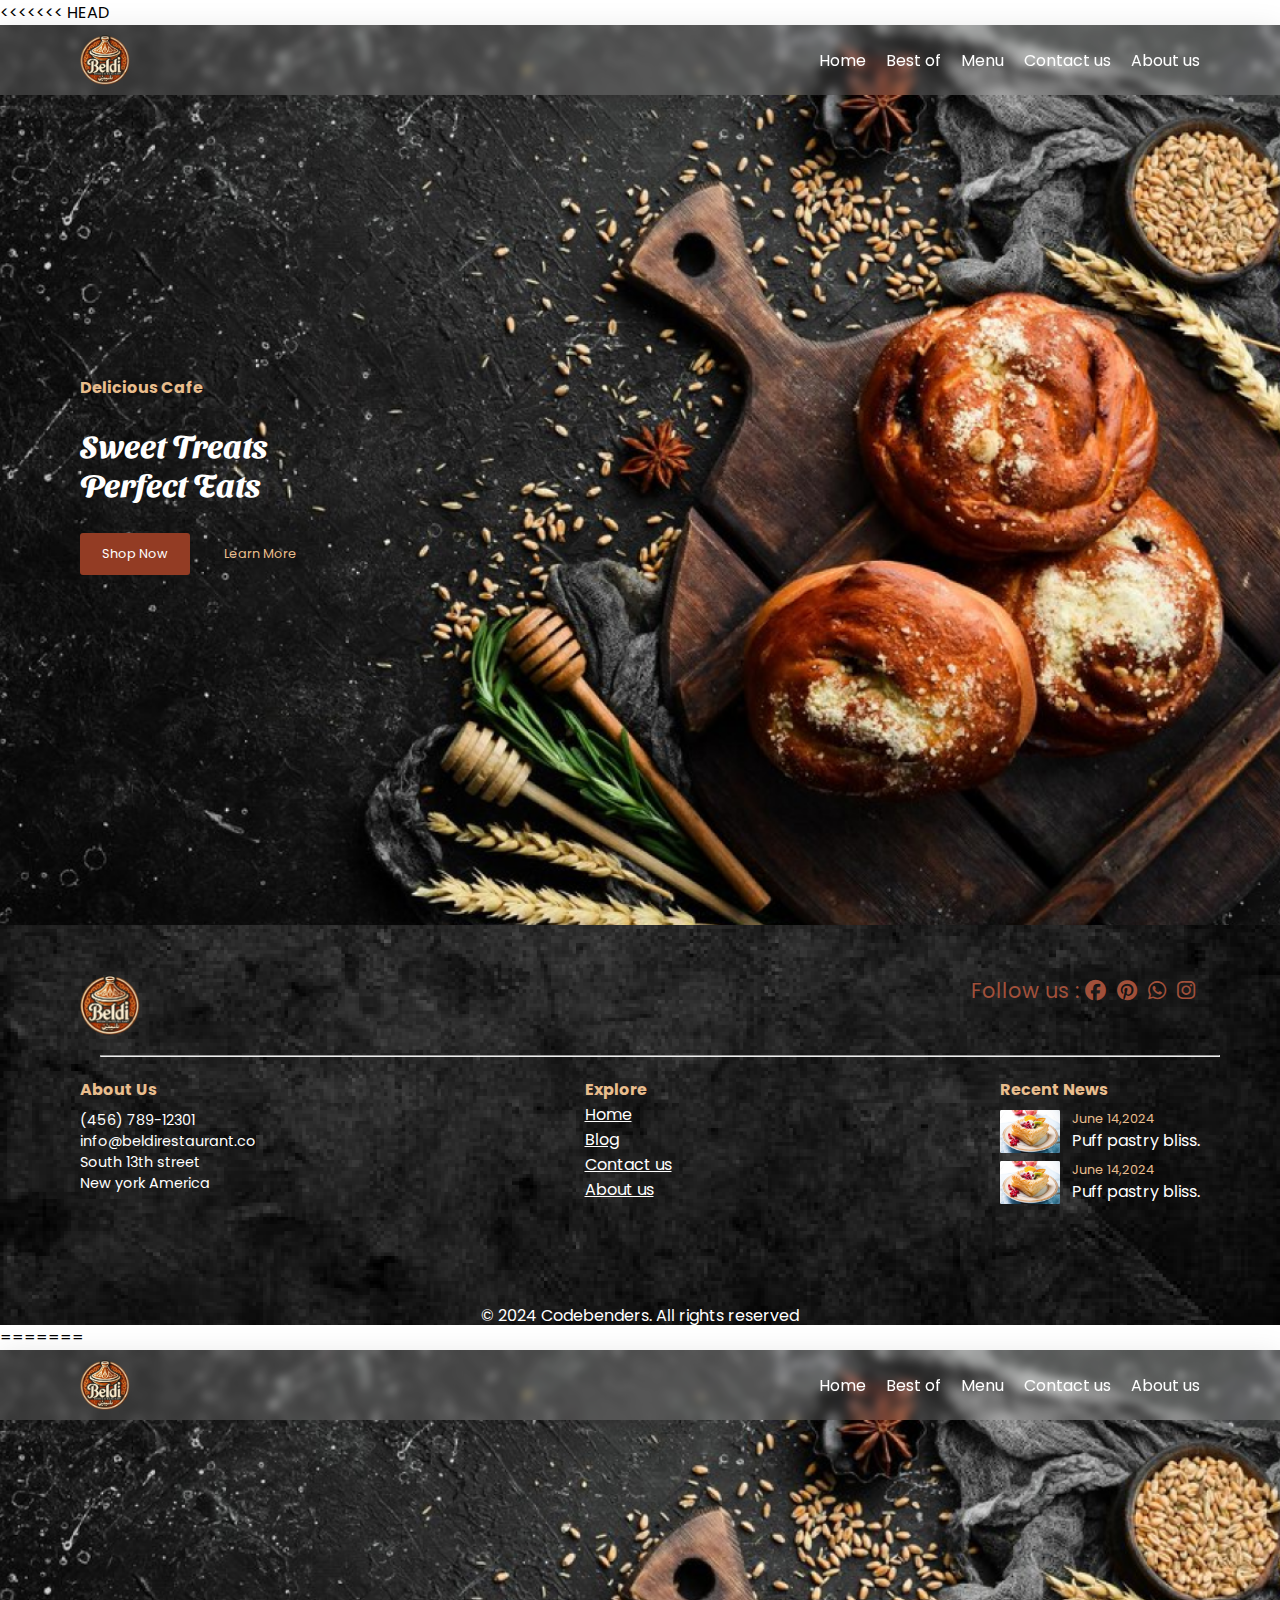
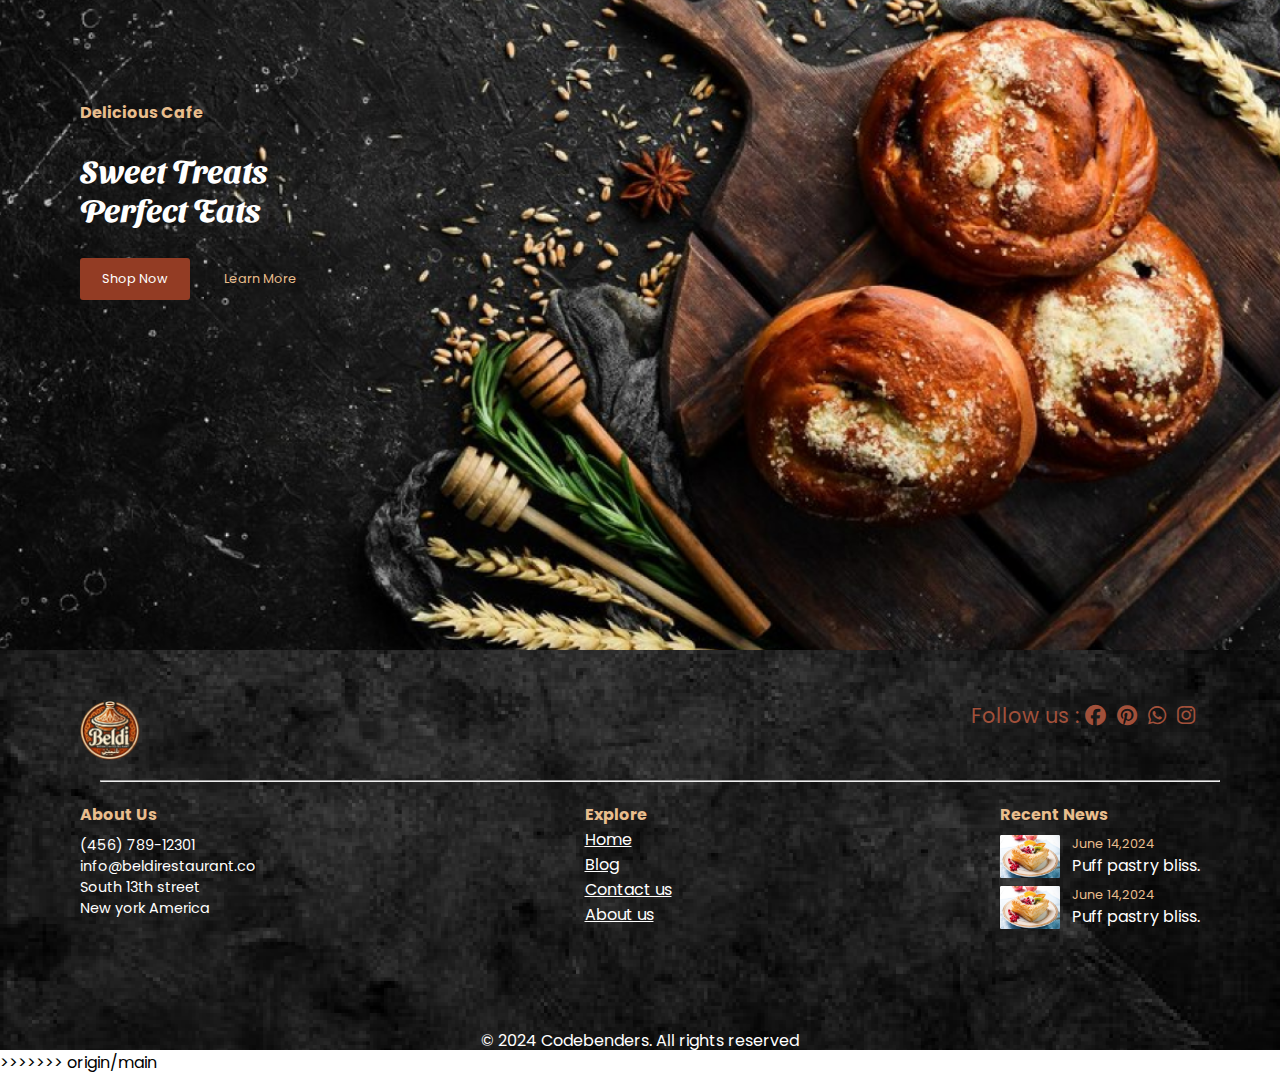
==== index.html @ 25aba408 "the beta version" ====
<<<<<<< HEAD
<!DOCTYPE html>
<html lang="en">
<head>
    <meta charset="UTF-8">
    <meta name="viewport" content="width=device-width, initial-scale=1.0">
    <title>Document</title>
    <link rel="stylesheet" href="css/style.css">
    <link rel="stylesheet" href="https://cdnjs.cloudflare.com/ajax/libs/font-awesome/6.6.0/css/all.min.css">
</head>
<body>
    <nav>
        <img class="logo" src="img/Logo.png" alt="">
        <div class="menu-links">
            <a href="index.html">Home</a>
            <a href="best_of.html">Best of</a>
            <a href="menu.html">Menu</a>
            <a href="#">Contact us</a>
            <a href="#">About us</a>
        </div>
    </nav>
    <!-- Start header nav & hero -->

    <header class="hero-section">
        <h3>Delicious Cafe</h3>
        <br>
        <h1>Sweet Treats<br> Perfect Eats</h1>
        <div>
            <button>Shop Now</button>
            <span>Learn More</span>
        </div>
    </header> 

    <!-- Start Footer -->

    <footer>
        <div class="logo-and-social-icons">
            <img src="img/Logo.png" alt="Logo">
            <div class="social-icons">
                <span>Follow us : </span>
                <span>
                    <i class="fa-brands fa-facebook"></i>
                    <i class="fa-brands fa-pinterest"></i>
                    <i class="fa-brands fa-whatsapp"></i>
                    <i class="fa-brands fa-instagram"></i>
                </span>
            </div>
        </div>
        <hr>
        <div class="Links-and-recent-posts">
            <div class="about-us">
                <h4>About Us</h4>
                <p>(456) 789-12301</p>
                <p>info@beldirestaurant.co</p>
                <p>South 13th street</p>
                <p>New york America</p>
            </div>
            <div class="explore">
                <h4>Explore</h4>
                <a href="index.html">Home</a>
                <a href="">Blog</a>
                <a href="">Contact us</a>
                <a href="">About us</a>
                <a href=""></a>
            </div>
            <div class="recent-news">
                <h4>Recent News</h4>
                <div class="recent-content">
                    <div class="single-recent">
                        <img src="img/Plate-1.png" alt="Plate">
                        <span>
                            <p class="">June 14,2024</p>
                            <p>Puff pastry bliss.</p>
                        </span>
                    </div>
                    <div class="single-recent">
                        <img src="img/Plate-1.png" alt="Plate">
                        <span>
                            <p class="">June 14,2024</p>
                            <p>Puff pastry bliss.</p>
                        </span>
                    </div>
                </div>
            </div>
        </div>
        <div class="copyright">
            <p>© 2024 Codebenders. All rights reserved</p>
        </div>
    </footer>

</body>
=======
<!DOCTYPE html>
<html lang="en">
<head>
    <meta charset="UTF-8">
    <meta name="viewport" content="width=device-width, initial-scale=1.0">
    <title>Document</title>
    <link rel="stylesheet" href="css/style.css">
    <link rel="stylesheet" href="https://cdnjs.cloudflare.com/ajax/libs/font-awesome/6.6.0/css/all.min.css">
</head>
<body>
    <nav>
        <img class="logo" src="img/Logo.png" alt="">
        <div class="menu-links">
            <a href="index.html">Home</a>
            <a href="best_of.html">Best of</a>
            <a href="menu.html">Menu</a>
            <a href="#">Contact us</a>
            <a href="#">About us</a>
        </div>
    </nav>
    <!-- Start header nav & hero -->

    <header class="hero-section">
        <h3>Delicious Cafe</h3>
        <br>
        <h1>Sweet Treats<br> Perfect Eats</h1>
        <div>
            <button>Shop Now</button>
            <span>Learn More</span>
        </div>
    </header> 

    <!-- Start Footer -->

    <footer>
        <div class="logo-and-social-icons">
            <img src="img/Logo.png" alt="Logo">
            <div class="social-icons">
                <span>Follow us : </span>
                <span>
                    <i class="fa-brands fa-facebook"></i>
                    <i class="fa-brands fa-pinterest"></i>
                    <i class="fa-brands fa-whatsapp"></i>
                    <i class="fa-brands fa-instagram"></i>
                </span>
            </div>
        </div>
        <hr>
        <div class="Links-and-recent-posts">
            <div class="about-us">
                <h4>About Us</h4>
                <p>(456) 789-12301</p>
                <p>info@beldirestaurant.co</p>
                <p>South 13th street</p>
                <p>New york America</p>
            </div>
            <div class="explore">
                <h4>Explore</h4>
                <a href="index.html">Home</a>
                <a href="">Blog</a>
                <a href="">Contact us</a>
                <a href="">About us</a>
                <a href=""></a>
            </div>
            <div class="recent-news">
                <h4>Recent News</h4>
                <div class="recent-content">
                    <div class="single-recent">
                        <img src="img/Plate-1.png" alt="Plate">
                        <span>
                            <p class="">June 14,2024</p>
                            <p>Puff pastry bliss.</p>
                        </span>
                    </div>
                    <div class="single-recent">
                        <img src="img/Plate-1.png" alt="Plate">
                        <span>
                            <p class="">June 14,2024</p>
                            <p>Puff pastry bliss.</p>
                        </span>
                    </div>
                </div>
            </div>
        </div>
        <div class="copyright">
            <p>© 2024 Codebenders. All rights reserved</p>
        </div>
    </footer>

</body>
>>>>>>> origin/main
</html>
---- css/style.css ----
@import url('https://fonts.googleapis.com/css2?family=Poppins:ital,wght@0,100;0,200;0,300;0,400;0,500;0,600;0,700;0,800;0,900;1,100;1,200;1,300;1,400;1,500;1,600;1,700;1,800;1,900&display=swap');
@import url('https://fonts.googleapis.com/css2?family=Poppins:ital,wght@0,100;0,200;0,300;0,400;0,500;0,600;0,700;0,800;0,900;1,100;1,200;1,300;1,400;1,500;1,600;1,700;1,800;1,900&family=Sansita+Swashed:wght@300..900&display=swap');
*{
    margin: 0px;
    padding: 0px;
    box-sizing: border-box;
    font-family: "Poppins", sans-serif;
    font-size: 16px;
    scroll-behavior: smooth;
}
/* Start the header  */
nav{
    padding: 10px 80px;
    display: flex;
    justify-content: space-between;
    align-items: center;
    position: fixed;
    background: rgba(255, 255, 255, 0.14);
    box-shadow: 0 4px 30px rgba(0, 0, 0, 0.1);
    backdrop-filter: blur(5px);
    -webkit-backdrop-filter: blur(5px);
    width: 100%;
}
nav img{
    width: 50px;    
}
nav a{
    color: white;
    text-decoration: none;
    margin-left: 1em;
}
nav a:hover{
    color: #933C24;
}
header{
    display: flex;
    flex-direction: column;
    justify-content: center;
    background-image: url('../img/banner.png');
    height: 100vh;
    background-repeat: no-repeat;
    background-size: cover;
    background-position: center center  ;
    color:white;
    padding:0px 80px;
}
header h3{
    color: #E9BD8C;
    width: 100%;
    font-size: 2em;
}
header h1{
    width: 100%;
    font-family: "Sansita Swashed", system-ui;
    font-size:5em;
}
header div{
    margin-top: 30px;
    display: inline-block;
}
header div button{
    background-color: #933C24;
    border-radius: 3px;
    color: white;
    border: none;
    padding: 12px 22px;
    margin-right: 30px;
    cursor:pointer;
}
header div span {
    color:#E9BD8C;
    cursor: pointer;
}
header div button:hover{
    background-color: #a1503a;
    transform: scale(1.3);
    transition: 1s;
}
/* End the header  */

/* start top prodcut section */

.main-top-product{
    padding: 100px 80px;
    text-align: center;
    
}
.main-top-product h1{
    font-family: "Sansita Swashed", system-ui;
    font-size: 60px;
    height: 300px;
}
.top-product{
    width: 100%;
    display: grid;
    grid-template-columns: repeat(3,1fr);
    
}
.single-product{
    background-image: url(../img/frame.png);
    background-position: center;
    background-size: cover;
    background-repeat: no-repeat;
    border-radius: 8px;
    color: white;
    padding: 26px 26px;
    
}
.info{
    height: 100%;
    display: flex;
    align-items: flex-end;
}
.single-product img {
    width: 60%;
    height: 70%;
    
}
.single-product .price{
    display: flex;
    
    bottom: 8;
    justify-content: space-between;
}
.single-product .food-name{
    margin-top: 16px;
    display: flex;
    justify-content: space-between;
    bottom: 0;
}
.food-name button{
    border: none;
    padding: 4px 8px;
    background: #933C24;
    color: white;
    cursor: pointer;
}
/* End top product section */

/* Start menu section */
.menu-section{
    padding: 100px 80px;
    text-align: center;
    display: flex;
    flex-direction: column;
    justify-content: center;
    align-items: center;
}
.menu-section h1{
    font-family: "Sansita Swashed", system-ui;
    font-size: 60px;
    margin:30px 0px;
}
.menu-tabs span{
    margin-left: 16px;
    font-size: 1em;
}
.menu-tabs span {
    font-weight: 600;
    color: #5D5D5D;
}
.menu-tabs .active{
    border-bottom: #933C24 solid;
    cursor: pointer;
}
.menu-tabs span:nth-child(1) ~ span{
    cursor: not-allowed;
}
.menu-content{
    margin:60px 0px;
    display: grid;
    grid-template-columns: repeat(3,1fr);
    gap: 10px;
}
.single-product-item{
    width: calc(89%/3);

}
/* End menu section */
/* start order discount */
.main-order-discount{
    background-image: url(../img/order_banner.png);
    height: 400px;
    width: 100%;
    background-position: center;
    background-repeat: no-repeat;
    background-size: cover;
    margin-bottom: 100px;
    padding: 100px;
    color:white;
    display: flex;
    text-align: center;
    flex-direction: column;
    justify-content: center;
    align-items: center;
}
.main-order-discount p{
    font-size: 42px;
    font-family: "Sansita Swashed", system-ui;
    color:#933C24;
}
.main-order-discount span{
    margin:20px 0px;
    color:#5D5D5D;
    width: 250px;
    text-align: inherit;
}
.main-order-discount button{
    border: none;
    padding:20px 30px;
    background-color: #933C24;
    border-radius: 10px;
    color: white;
    cursor: pointer;
}
/* end order discount */
/* start contact us section */
.main-contact{
    padding: 100px 80px;
    display: flex;
    flex-direction: column;
    justify-content: center;
    align-items: center;
}
.main-contact h1{
    font-size: 48px;
}
.main-contact p{
    width: 600px;
    text-align: center;
    margin: 20px 0px;
}
form *{
    display: block;
    margin-top: 10px;
    width: 100%
}
input , textarea{
    width: 400px;
    border-radius: 8px;
    padding: 10px;
    background-color: #D9D9D9;
    border: none;
}
.submit{
    padding: 14px 20px;
    border-radius: 8px;
    border: none;
    cursor: pointer;
    background-color: #933C24;
    color: white;
}
.submit:hover{
    background-color: #a1503a;
}
/* end contact us section */

/* start main about us */

.main-about{
    padding: 100px 80px;
    text-align: center;
}
.cards{
    margin:100px 0px ;
    width: 100%;
    display: grid;
    flex-wrap: wrap;
    grid-template-columns: repeat(3 , 1fr);
    grid-template-rows: 1fr;
    gap: 10px;
}
.card{
    background-color: #D9D9D9;
    position: relative;
    border-radius: 10px;
    padding: 30px 30px;
    padding-top: 70px;
}
.card img{
    position: absolute;
    top: -59px;
    right: calc(100%/3);
}
.card p{
    text-align: center;
    /* margin-top: ; */
}


/* end main about us */

/* start Footer */

footer{
    padding: 50px 80px;
    background-image: url(../img/footer.png);
    background-size: cover;
    height: 400px;
    width: 100%;
    color:#a1503a;
}
.logo-and-social-icons{
    width: 100%;
    display: flex;
    justify-content: space-between;

}
.social-icons span{
    font-size: 1.3em;
}
.social-icons i{
    font-size: 1em;
    margin-right: 5px;
}
footer img {
    width: 60px;
    align-content: center;
}
footer hr {
    margin:20px;
    width: 100%;
    
}
.Links-and-recent-posts{
    color:#E9BD8D;
    display: flex;
    justify-content: space-between;
    margin-top: 18px !important;
}
.about-us p{
    color: white;
    font-size: 0.9em;
}
.about-us h4{
    font-weight:700;
}
.about-us h4 +p {
    margin-top: 8px;
}
.explore a{
    display: block;
    color: white;
}
.single-recent{
    margin-top: 8px;
    display: flex;
    width: 200px;
    justify-content: space-between;
}
.single-recent p{
    font-size: 0.8em;
}
.single-recent p +p{
    font-size: 1em;
    color: white;
}
.copyright{
    width: 100%;
    display: flex;
    justify-content: center;
    margin-top: 99px;
    color:white;
}
/* End Footer */

/* start media querie */
@media (max-width:673px ) {
    nav{
        padding: 10px 0px;
        width: 100%;
        overflow: hidden;
        flex-flow: column wrap;
        justify-content: center;
        align-content: center;
        
    }
    nav a{
        display: flex;
        flex-flow: column wrap;
        justify-content: center;
    }
    header h3{
        font-size: 1em;
    }
    header h1{
        font-size: 3em;
    }
    footer{
        height: 100%;
    }
    .logo-and-social-icons{
        flex-flow: row wrap;
        justify-content: center;
        align-content: space-between;
    }
    .Links-and-recent-posts{
        flex-flow: row wrap;
        align-content: center;
    }
}
@media (max-width:1400px) {
    header h3{
        font-size: 1em;
    }
    header h1{
        font-size: 2em;
    }
    header button{
        font-size: 0.8em;
    }
    header span{
        font-size: 0.8em;
    }
    .food-name p{
        font-size: 0.8em;
    }
    .food-name button{
        font-size: 0.7em;
    }
    
}
/* start media qeury for top prodcut */



/* end media qeury for top prodcut */
---- css/style.css ----
@import url('https://fonts.googleapis.com/css2?family=Poppins:ital,wght@0,100;0,200;0,300;0,400;0,500;0,600;0,700;0,800;0,900;1,100;1,200;1,300;1,400;1,500;1,600;1,700;1,800;1,900&display=swap');
@import url('https://fonts.googleapis.com/css2?family=Poppins:ital,wght@0,100;0,200;0,300;0,400;0,500;0,600;0,700;0,800;0,900;1,100;1,200;1,300;1,400;1,500;1,600;1,700;1,800;1,900&family=Sansita+Swashed:wght@300..900&display=swap');
*{
    margin: 0px;
    padding: 0px;
    box-sizing: border-box;
    font-family: "Poppins", sans-serif;
    font-size: 16px;
    scroll-behavior: smooth;
}
/* Start the header  */
nav{
    padding: 10px 80px;
    display: flex;
    justify-content: space-between;
    align-items: center;
    position: fixed;
    background: rgba(255, 255, 255, 0.14);
    box-shadow: 0 4px 30px rgba(0, 0, 0, 0.1);
    backdrop-filter: blur(5px);
    -webkit-backdrop-filter: blur(5px);
    width: 100%;
}
nav img{
    width: 50px;    
}
nav a{
    color: white;
    text-decoration: none;
    margin-left: 1em;
}
nav a:hover{
    color: #933C24;
}
header{
    display: flex;
    flex-direction: column;
    justify-content: center;
    background-image: url('../img/banner.png');
    height: 100vh;
    background-repeat: no-repeat;
    background-size: cover;
    background-position: center center  ;
    color:white;
    padding:0px 80px;
}
header h3{
    color: #E9BD8C;
    width: 100%;
    font-size: 2em;
}
header h1{
    width: 100%;
    font-family: "Sansita Swashed", system-ui;
    font-size:5em;
}
header div{
    margin-top: 30px;
    display: inline-block;
}
header div button{
    background-color: #933C24;
    border-radius: 3px;
    color: white;
    border: none;
    padding: 12px 22px;
    margin-right: 30px;
    cursor:pointer;
}
header div span {
    color:#E9BD8C;
    cursor: pointer;
}
header div button:hover{
    background-color: #a1503a;
    transform: scale(1.3);
    transition: 1s;
}
/* End the header  */

/* start top prodcut section */

.main-top-product{
    padding: 100px 80px;
    text-align: center;
    
}
.main-top-product h1{
    font-family: "Sansita Swashed", system-ui;
    font-size: 60px;
    height: 300px;
}
.top-product{
    width: 100%;
    display: grid;
    grid-template-columns: repeat(3,1fr);
    
}
.single-product{
    background-image: url(../img/frame.png);
    background-position: center;
    background-size: cover;
    background-repeat: no-repeat;
    border-radius: 8px;
    color: white;
    padding: 26px 26px;
    
}
.info{
    height: 100%;
    display: flex;
    align-items: flex-end;
}
.single-product img {
    width: 60%;
    height: 70%;
    
}
.single-product .price{
    display: flex;
    
    bottom: 8;
    justify-content: space-between;
}
.single-product .food-name{
    margin-top: 16px;
    display: flex;
    justify-content: space-between;
    bottom: 0;
}
.food-name button{
    border: none;
    padding: 4px 8px;
    background: #933C24;
    color: white;
    cursor: pointer;
}
/* End top product section */

/* Start menu section */
.menu-section{
    padding: 100px 80px;
    text-align: center;
    display: flex;
    flex-direction: column;
    justify-content: center;
    align-items: center;
}
.menu-section h1{
    font-family: "Sansita Swashed", system-ui;
    font-size: 60px;
    margin:30px 0px;
}
.menu-tabs span{
    margin-left: 16px;
    font-size: 1em;
}
.menu-tabs span {
    font-weight: 600;
    color: #5D5D5D;
}
.menu-tabs .active{
    border-bottom: #933C24 solid;
    cursor: pointer;
}
.menu-tabs span:nth-child(1) ~ span{
    cursor: not-allowed;
}
.menu-content{
    margin:60px 0px;
    display: grid;
    grid-template-columns: repeat(3,1fr);
    gap: 10px;
}
.single-product-item{
    width: calc(89%/3);

}
/* End menu section */
/* start order discount */
.main-order-discount{
    background-image: url(../img/order_banner.png);
    height: 400px;
    width: 100%;
    background-position: center;
    background-repeat: no-repeat;
    background-size: cover;
    margin-bottom: 100px;
    padding: 100px;
    color:white;
    display: flex;
    text-align: center;
    flex-direction: column;
    justify-content: center;
    align-items: center;
}
.main-order-discount p{
    font-size: 42px;
    font-family: "Sansita Swashed", system-ui;
    color:#933C24;
}
.main-order-discount span{
    margin:20px 0px;
    color:#5D5D5D;
    width: 250px;
    text-align: inherit;
}
.main-order-discount button{
    border: none;
    padding:20px 30px;
    background-color: #933C24;
    border-radius: 10px;
    color: white;
    cursor: pointer;
}
/* end order discount */
/* start contact us section */
.main-contact{
    padding: 100px 80px;
    display: flex;
    flex-direction: column;
    justify-content: center;
    align-items: center;
}
.main-contact h1{
    font-size: 48px;
}
.main-contact p{
    width: 600px;
    text-align: center;
    margin: 20px 0px;
}
form *{
    display: block;
    margin-top: 10px;
    width: 100%
}
input , textarea{
    width: 400px;
    border-radius: 8px;
    padding: 10px;
    background-color: #D9D9D9;
    border: none;
}
.submit{
    padding: 14px 20px;
    border-radius: 8px;
    border: none;
    cursor: pointer;
    background-color: #933C24;
    color: white;
}
.submit:hover{
    background-color: #a1503a;
}
/* end contact us section */

/* start main about us */

.main-about{
    padding: 100px 80px;
    text-align: center;
}
.cards{
    margin:100px 0px ;
    width: 100%;
    display: grid;
    flex-wrap: wrap;
    grid-template-columns: repeat(3 , 1fr);
    grid-template-rows: 1fr;
    gap: 10px;
}
.card{
    background-color: #D9D9D9;
    position: relative;
    border-radius: 10px;
    padding: 30px 30px;
    padding-top: 70px;
}
.card img{
    position: absolute;
    top: -59px;
    right: calc(100%/3);
}
.card p{
    text-align: center;
    /* margin-top: ; */
}


/* end main about us */

/* start Footer */

footer{
    padding: 50px 80px;
    background-image: url(../img/footer.png);
    background-size: cover;
    height: 400px;
    width: 100%;
    color:#a1503a;
}
.logo-and-social-icons{
    width: 100%;
    display: flex;
    justify-content: space-between;

}
.social-icons span{
    font-size: 1.3em;
}
.social-icons i{
    font-size: 1em;
    margin-right: 5px;
}
footer img {
    width: 60px;
    align-content: center;
}
footer hr {
    margin:20px;
    width: 100%;
    
}
.Links-and-recent-posts{
    color:#E9BD8D;
    display: flex;
    justify-content: space-between;
    margin-top: 18px !important;
}
.about-us p{
    color: white;
    font-size: 0.9em;
}
.about-us h4{
    font-weight:700;
}
.about-us h4 +p {
    margin-top: 8px;
}
.explore a{
    display: block;
    color: white;
}
.single-recent{
    margin-top: 8px;
    display: flex;
    width: 200px;
    justify-content: space-between;
}
.single-recent p{
    font-size: 0.8em;
}
.single-recent p +p{
    font-size: 1em;
    color: white;
}
.copyright{
    width: 100%;
    display: flex;
    justify-content: center;
    margin-top: 99px;
    color:white;
}
/* End Footer */

/* start media querie */
@media (max-width:673px ) {
    nav{
        padding: 10px 0px;
        width: 100%;
        overflow: hidden;
        flex-flow: column wrap;
        justify-content: center;
        align-content: center;
        
    }
    nav a{
        display: flex;
        flex-flow: column wrap;
        justify-content: center;
    }
    header h3{
        font-size: 1em;
    }
    header h1{
        font-size: 3em;
    }
    footer{
        height: 100%;
    }
    .logo-and-social-icons{
        flex-flow: row wrap;
        justify-content: center;
        align-content: space-between;
    }
    .Links-and-recent-posts{
        flex-flow: row wrap;
        align-content: center;
    }
}
@media (max-width:1400px) {
    header h3{
        font-size: 1em;
    }
    header h1{
        font-size: 2em;
    }
    header button{
        font-size: 0.8em;
    }
    header span{
        font-size: 0.8em;
    }
    .food-name p{
        font-size: 0.8em;
    }
    .food-name button{
        font-size: 0.7em;
    }
    
}
/* start media qeury for top prodcut */



/* end media qeury for top prodcut */
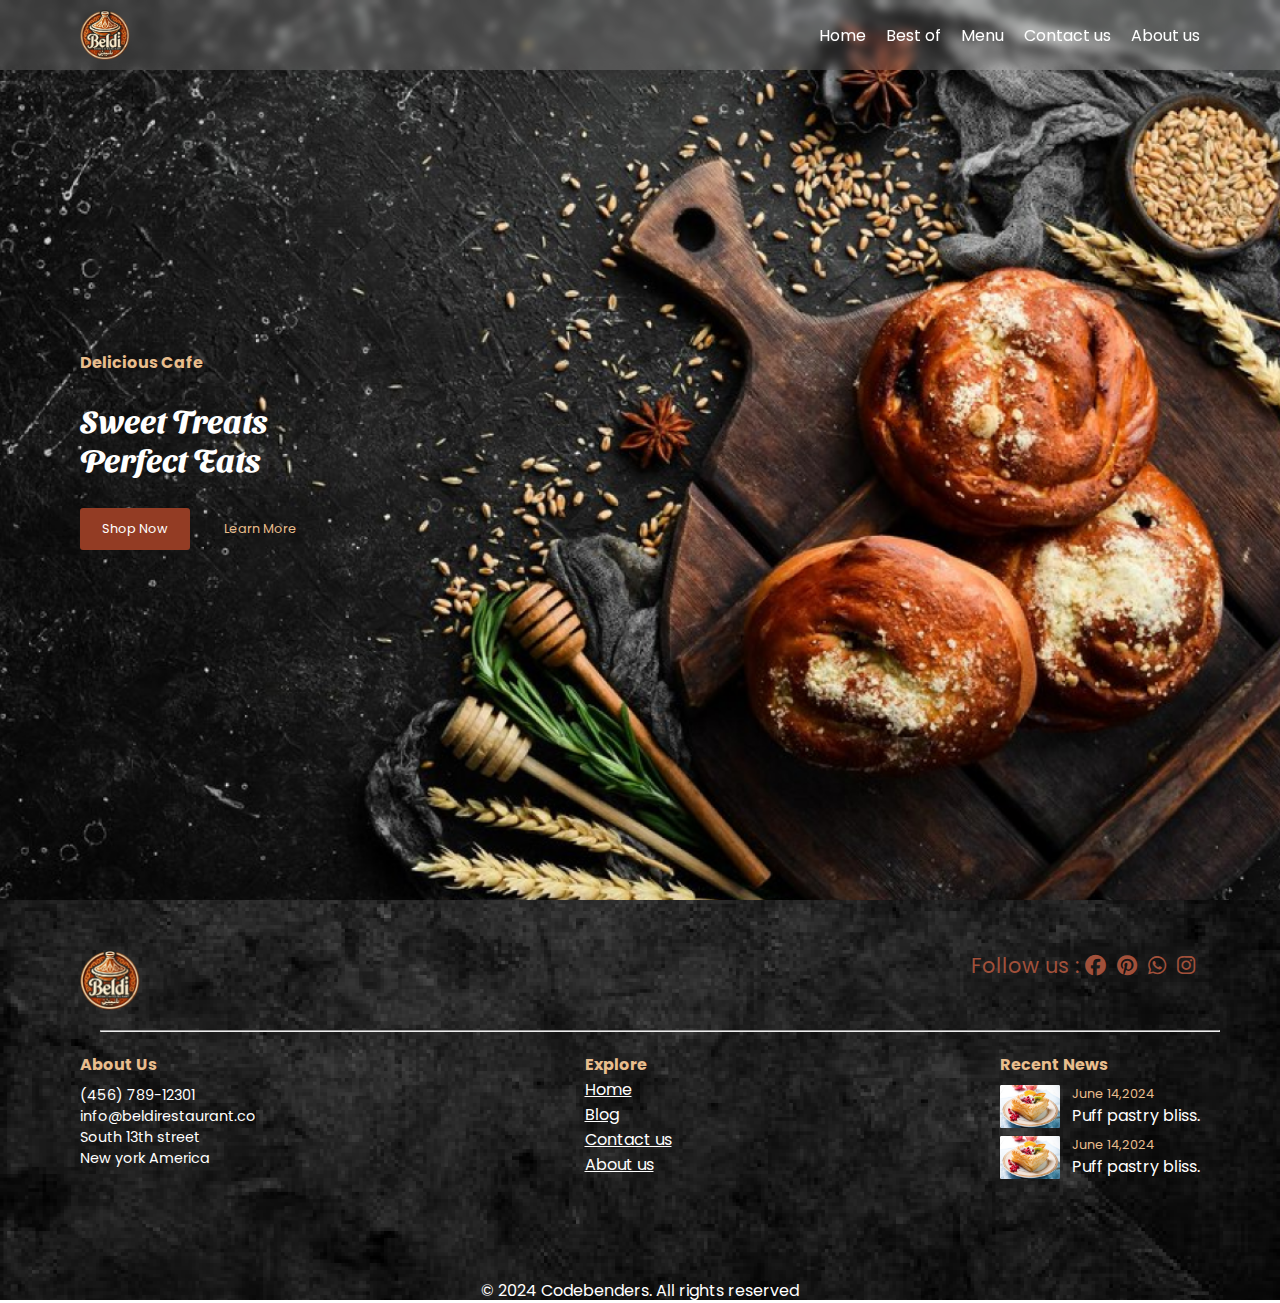
==== commit 6f0b8201: "doing some improvement" ====
--- a/index.html
+++ b/index.html
@@ -1,4 +1,3 @@
-<<<<<<< HEAD
 <!DOCTYPE html>
 <html lang="en">
 <head>
@@ -89,96 +88,4 @@
     </footer>
 
 </body>
-=======
-<!DOCTYPE html>
-<html lang="en">
-<head>
-    <meta charset="UTF-8">
-    <meta name="viewport" content="width=device-width, initial-scale=1.0">
-    <title>Document</title>
-    <link rel="stylesheet" href="css/style.css">
-    <link rel="stylesheet" href="https://cdnjs.cloudflare.com/ajax/libs/font-awesome/6.6.0/css/all.min.css">
-</head>
-<body>
-    <nav>
-        <img class="logo" src="img/Logo.png" alt="">
-        <div class="menu-links">
-            <a href="index.html">Home</a>
-            <a href="best_of.html">Best of</a>
-            <a href="menu.html">Menu</a>
-            <a href="#">Contact us</a>
-            <a href="#">About us</a>
-        </div>
-    </nav>
-    <!-- Start header nav & hero -->
-
-    <header class="hero-section">
-        <h3>Delicious Cafe</h3>
-        <br>
-        <h1>Sweet Treats<br> Perfect Eats</h1>
-        <div>
-            <button>Shop Now</button>
-            <span>Learn More</span>
-        </div>
-    </header> 
-
-    <!-- Start Footer -->
-
-    <footer>
-        <div class="logo-and-social-icons">
-            <img src="img/Logo.png" alt="Logo">
-            <div class="social-icons">
-                <span>Follow us : </span>
-                <span>
-                    <i class="fa-brands fa-facebook"></i>
-                    <i class="fa-brands fa-pinterest"></i>
-                    <i class="fa-brands fa-whatsapp"></i>
-                    <i class="fa-brands fa-instagram"></i>
-                </span>
-            </div>
-        </div>
-        <hr>
-        <div class="Links-and-recent-posts">
-            <div class="about-us">
-                <h4>About Us</h4>
-                <p>(456) 789-12301</p>
-                <p>info@beldirestaurant.co</p>
-                <p>South 13th street</p>
-                <p>New york America</p>
-            </div>
-            <div class="explore">
-                <h4>Explore</h4>
-                <a href="index.html">Home</a>
-                <a href="">Blog</a>
-                <a href="">Contact us</a>
-                <a href="">About us</a>
-                <a href=""></a>
-            </div>
-            <div class="recent-news">
-                <h4>Recent News</h4>
-                <div class="recent-content">
-                    <div class="single-recent">
-                        <img src="img/Plate-1.png" alt="Plate">
-                        <span>
-                            <p class="">June 14,2024</p>
-                            <p>Puff pastry bliss.</p>
-                        </span>
-                    </div>
-                    <div class="single-recent">
-                        <img src="img/Plate-1.png" alt="Plate">
-                        <span>
-                            <p class="">June 14,2024</p>
-                            <p>Puff pastry bliss.</p>
-                        </span>
-                    </div>
-                </div>
-            </div>
-        </div>
-        <div class="copyright">
-            <p>© 2024 Codebenders. All rights reserved</p>
-        </div>
-    </footer>
-
-</body>
->>>>>>> origin/main
 </html>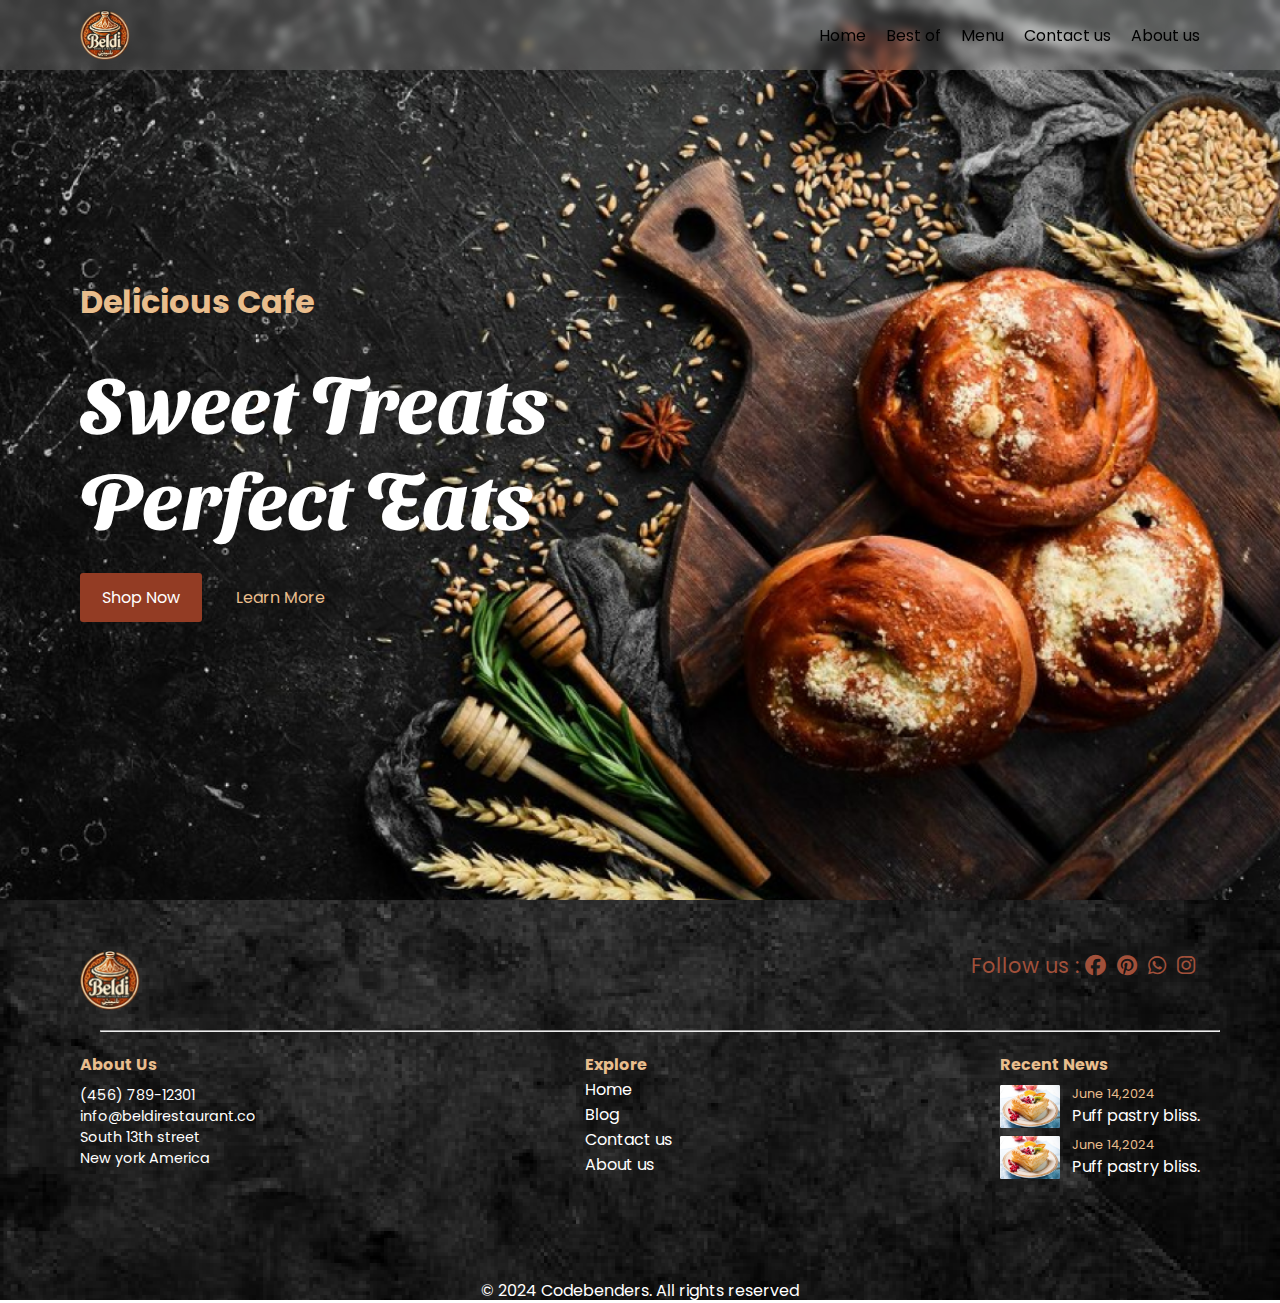
==== commit 1360f87c: "Final version after make it resposive" ====
--- a/index.html
+++ b/index.html
@@ -25,7 +25,7 @@
         <br>
         <h1>Sweet Treats<br> Perfect Eats</h1>
         <div>
-            <button>Shop Now</button>
+            <button><a href="menu.html">Shop Now</a></button>
             <span>Learn More</span>
         </div>
     </header> 
--- a/css/style.css
+++ b/css/style.css
@@ -1,6 +1,7 @@
 @import url('https://fonts.googleapis.com/css2?family=Poppins:ital,wght@0,100;0,200;0,300;0,400;0,500;0,600;0,700;0,800;0,900;1,100;1,200;1,300;1,400;1,500;1,600;1,700;1,800;1,900&display=swap');
 @import url('https://fonts.googleapis.com/css2?family=Poppins:ital,wght@0,100;0,200;0,300;0,400;0,500;0,600;0,700;0,800;0,900;1,100;1,200;1,300;1,400;1,500;1,600;1,700;1,800;1,900&family=Sansita+Swashed:wght@300..900&display=swap');
 *{
+    text-decoration: none;
     margin: 0px;
     padding: 0px;
     box-sizing: border-box;
@@ -14,6 +15,7 @@
     display: flex;
     justify-content: space-between;
     align-items: center;
+    z-index: 1;
     position: fixed;
     background: rgba(255, 255, 255, 0.14);
     box-shadow: 0 4px 30px rgba(0, 0, 0, 0.1);
@@ -25,7 +27,7 @@
     width: 50px;    
 }
 nav a{
-    color: white;
+    color: rgb(0, 0, 0);
     text-decoration: none;
     margin-left: 1em;
 }
@@ -67,6 +69,9 @@
     margin-right: 30px;
     cursor:pointer;
 }
+header div button a {
+    color: white;
+}
 header div span {
     color:#E9BD8C;
     cursor: pointer;
@@ -88,12 +93,13 @@
 .main-top-product h1{
     font-family: "Sansita Swashed", system-ui;
     font-size: 60px;
-    height: 300px;
+    margin-bottom: 50px;
 }
 .top-product{
     width: 100%;
     display: grid;
     grid-template-columns: repeat(3,1fr);
+    gap: 10px;
     
 }
 .single-product{
@@ -118,7 +124,6 @@
 }
 .single-product .price{
     display: flex;
-    
     bottom: 8;
     justify-content: space-between;
 }
@@ -141,10 +146,8 @@
 .menu-section{
     padding: 100px 80px;
     text-align: center;
-    display: flex;
-    flex-direction: column;
-    justify-content: center;
-    align-items: center;
+  
+    
 }
 .menu-section h1{
     font-family: "Sansita Swashed", system-ui;
@@ -167,14 +170,14 @@
     cursor: not-allowed;
 }
 .menu-content{
-    margin:60px 0px;
+    margin-top: 50px;
+    width: 100%;
     display: grid;
     grid-template-columns: repeat(3,1fr);
-    gap: 10px;
-}
-.single-product-item{
-    width: calc(89%/3);
-
+    gap:10px;
+}
+.single-product-item img{
+    width: 100%;
 }
 /* End menu section */
 /* start order discount */
@@ -265,9 +268,8 @@
     margin:100px 0px ;
     width: 100%;
     display: grid;
-    flex-wrap: wrap;
     grid-template-columns: repeat(3 , 1fr);
-    grid-template-rows: 1fr;
+    
     gap: 10px;
 }
 .card{
@@ -366,6 +368,22 @@
 
 /* start media querie */
 @media (max-width:673px ) {
+    header h1{
+        font-size: 2.1em;
+    }
+    header div button{
+        
+    }
+    header div button a{
+        font-size: 0.7em;
+    }
+    header div span {
+        font-size: 0.8em;
+    }
+    .cards{
+        grid-template-columns: repeat(1 , 1fr);
+        gap: 80px;
+    }
     nav{
         padding: 10px 0px;
         width: 100%;
@@ -399,27 +417,104 @@
         align-content: center;
     }
 }
-@media (max-width:1400px) {
-    header h3{
-        font-size: 1em;
-    }
+@media (max-width:1042px) {
     header h1{
+        font-size: 2.1em;
+    }
+    header div button{
+        
+    }
+    header div button a{
+        font-size: 0.7em;
+    }
+    header div span {
+        font-size: 0.8em;
+    }
+    .cards{
+        grid-template-columns: repeat(1 , 1fr);
+        gap: 80px;
+    }
+    .card img{
+        width: 90px;
+        margin-left: 100px;
+    }
+    .cards{
+        grid-template-columns: repeat(2 , 1fr);
+        gap:70px;
+    }
+    .main-contact form input ,textarea{
+        width: 100%;
+    }
+    .main-contact h1{
         font-size: 2em;
     }
-    header button{
+    .main-contact p{
+        width: 100%;
+    }
+    .single-product{
+        height: 270px;
+    }
+    .food-name p{
+        font-size: 0.7em;
+    }
+    .food-name button{
+        font-size: 0.7em;
+    }
+    .top-product{
+        grid-template-columns: repeat(2,1fr);
+    }
+    .menu-content{
+        grid-template-columns: repeat(2,1fr);
+    }
+}
+@media (max-width:587px) {
+    header h1{
+        font-size: 2.1em;
+    }
+    header div button{
+
+    }
+    header div button a{
+        font-size: 0.7em;
+    }
+    header div span {
         font-size: 0.8em;
     }
-    header span{
-        font-size: 0.8em;
+    .cards{
+        grid-template-columns: repeat(1 , 1fr);
+        gap: 80px;
+    }
+    .card img{
+        width: 90px;
+        margin-left: 10px !important;
+    }
+    .main-contact form input ,textarea{
+        width: 100%;
+    }
+    .main-contact h1{
+        font-size: 2em;
+    }
+    .main-contact p{
+        width: 100%;
+    }
+    .single-product{
+        height: 270px;
     }
     .food-name p{
-        font-size: 0.8em;
+        font-size: 0.7em;
     }
     .food-name button{
         font-size: 0.7em;
     }
-    
-}
+    .top-product{
+        grid-template-columns: repeat(1,1fr);
+    }
+    .menu-content{
+        grid-template-columns: repeat(1,1fr);
+    }
+}
+
+
 /* start media qeury for top prodcut */
 
 
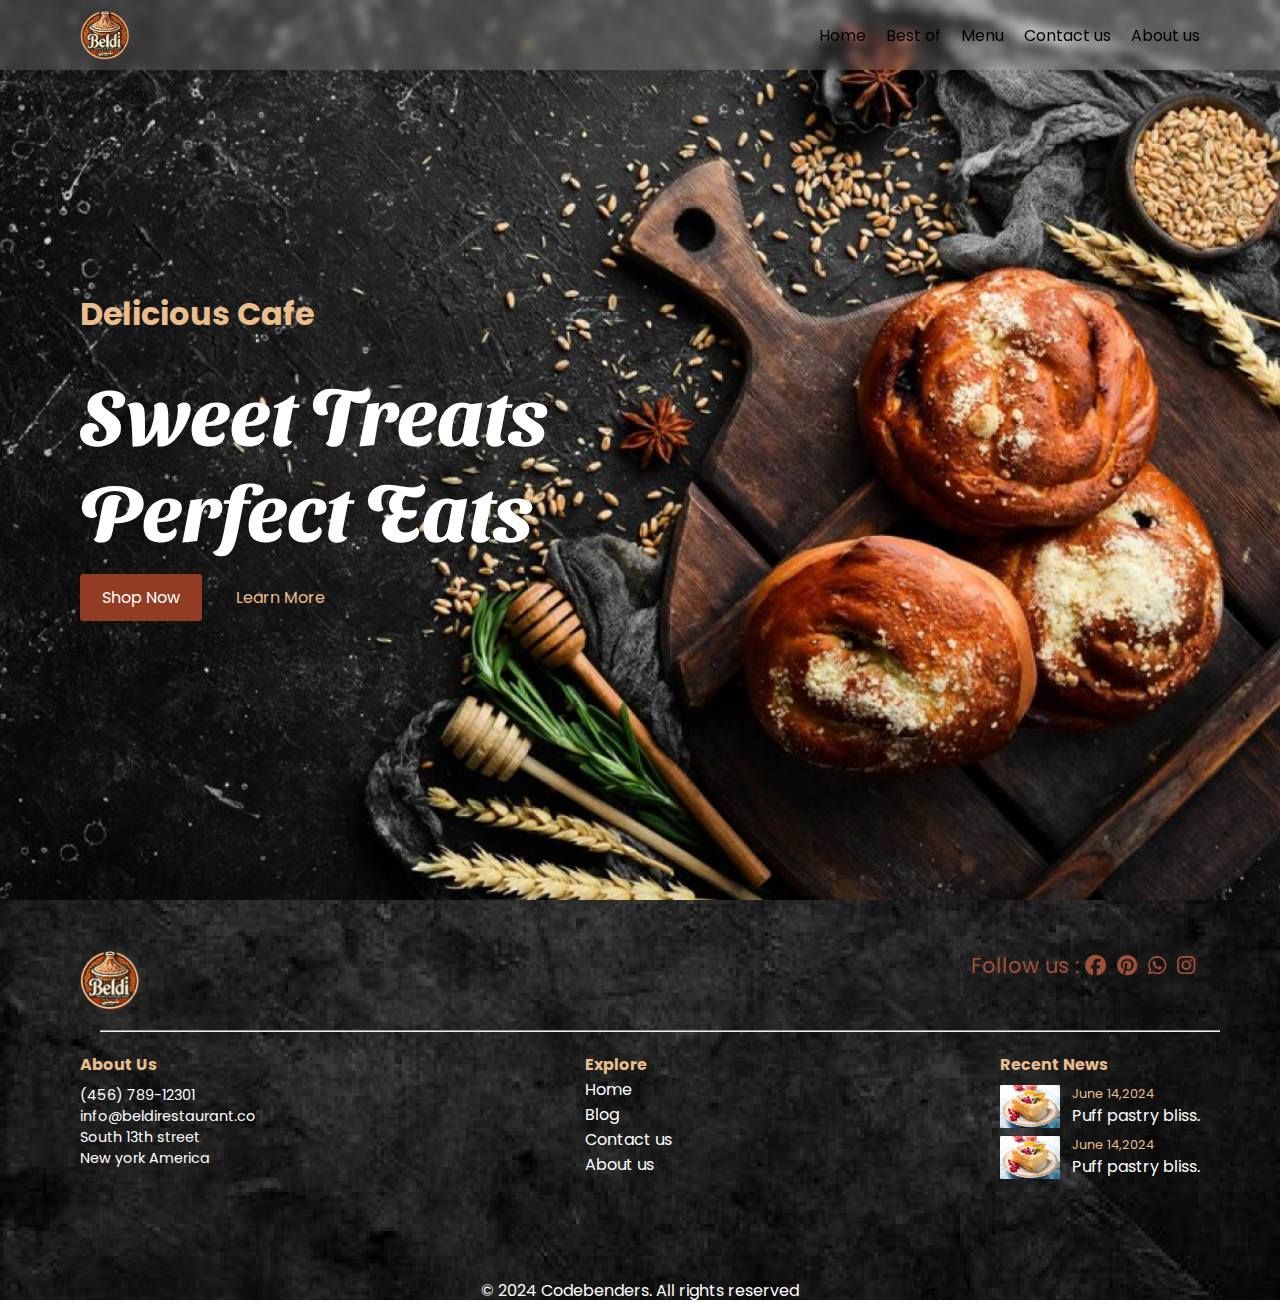
==== commit e36aff15: "fixed some bugs" ====
--- a/index.html
+++ b/index.html
@@ -25,7 +25,7 @@
         <br>
         <h1>Sweet Treats<br> Perfect Eats</h1>
         <div>
-            <button><a href="menu.html">Shop Now</a></button>
+            <a class="hero-btn" href="menu.html">Shop Now</a>
             <span>Learn More</span>
         </div>
     </header> 
@@ -68,7 +68,7 @@
                     <div class="single-recent">
                         <img src="img/Plate-1.png" alt="Plate">
                         <span>
-                            <p class="">June 14,2024</p>
+                            <p>June 14,2024</p>
                             <p>Puff pastry bliss.</p>
                         </span>
                     </div>
--- a/css/style.css
+++ b/css/style.css
@@ -60,7 +60,7 @@
     margin-top: 30px;
     display: inline-block;
 }
-header div button{
+header div a.hero-btn{
     background-color: #933C24;
     border-radius: 3px;
     color: white;
@@ -141,18 +141,51 @@
     cursor: pointer;
 }
 /* End top product section */
-
-/* Start menu section */
+/* tebts */
+.tabs{
+    
+        display: flex;
+        flex-wrap: wrap;
+        justify-content: center; /* Center the labels */
+}
+label{
+    padding: 20px;
+    cursor: pointer;
+    display: inline !important;
+    order: -1;
+}
+input[type="radio"]:checked + label{
+    border-bottom: #a1503a solid 3px;
+}
+input[type="radio"]{
+    display: none;
+}
+.tab{
+    padding: 20px;
+    display: none;
+    width: 100%;
+}
+input[type="radio"]:checked + label + .tab{
+    display: block;
+}
+/* tebts */
 .menu-section{
     padding: 100px 80px;
     text-align: center;
-  
-    
+    display: flex;
+    flex-wrap: wrap;
+    align-content: center;
 }
 .menu-section h1{
     font-family: "Sansita Swashed", system-ui;
     font-size: 60px;
     margin:30px 0px;
+}
+.menu-section input[type="radio"]{
+    display: none;
+}
+.menu-section label{
+    order: -1;
 }
 .menu-tabs span{
     margin-left: 16px;
@@ -282,7 +315,7 @@
 .card img{
     position: absolute;
     top: -59px;
-    right: calc(100%/3);
+    right: calc(100%/2.6);
 }
 .card p{
     text-align: center;
@@ -314,6 +347,7 @@
 .social-icons i{
     font-size: 1em;
     margin-right: 5px;
+    cursor: pointer;
 }
 footer img {
     width: 60px;
@@ -349,6 +383,7 @@
     display: flex;
     width: 200px;
     justify-content: space-between;
+    cursor: pointer;
 }
 .single-recent p{
     font-size: 0.8em;
@@ -434,10 +469,6 @@
         grid-template-columns: repeat(1 , 1fr);
         gap: 80px;
     }
-    .card img{
-        width: 90px;
-        margin-left: 100px;
-    }
     .cards{
         grid-template-columns: repeat(2 , 1fr);
         gap:70px;
